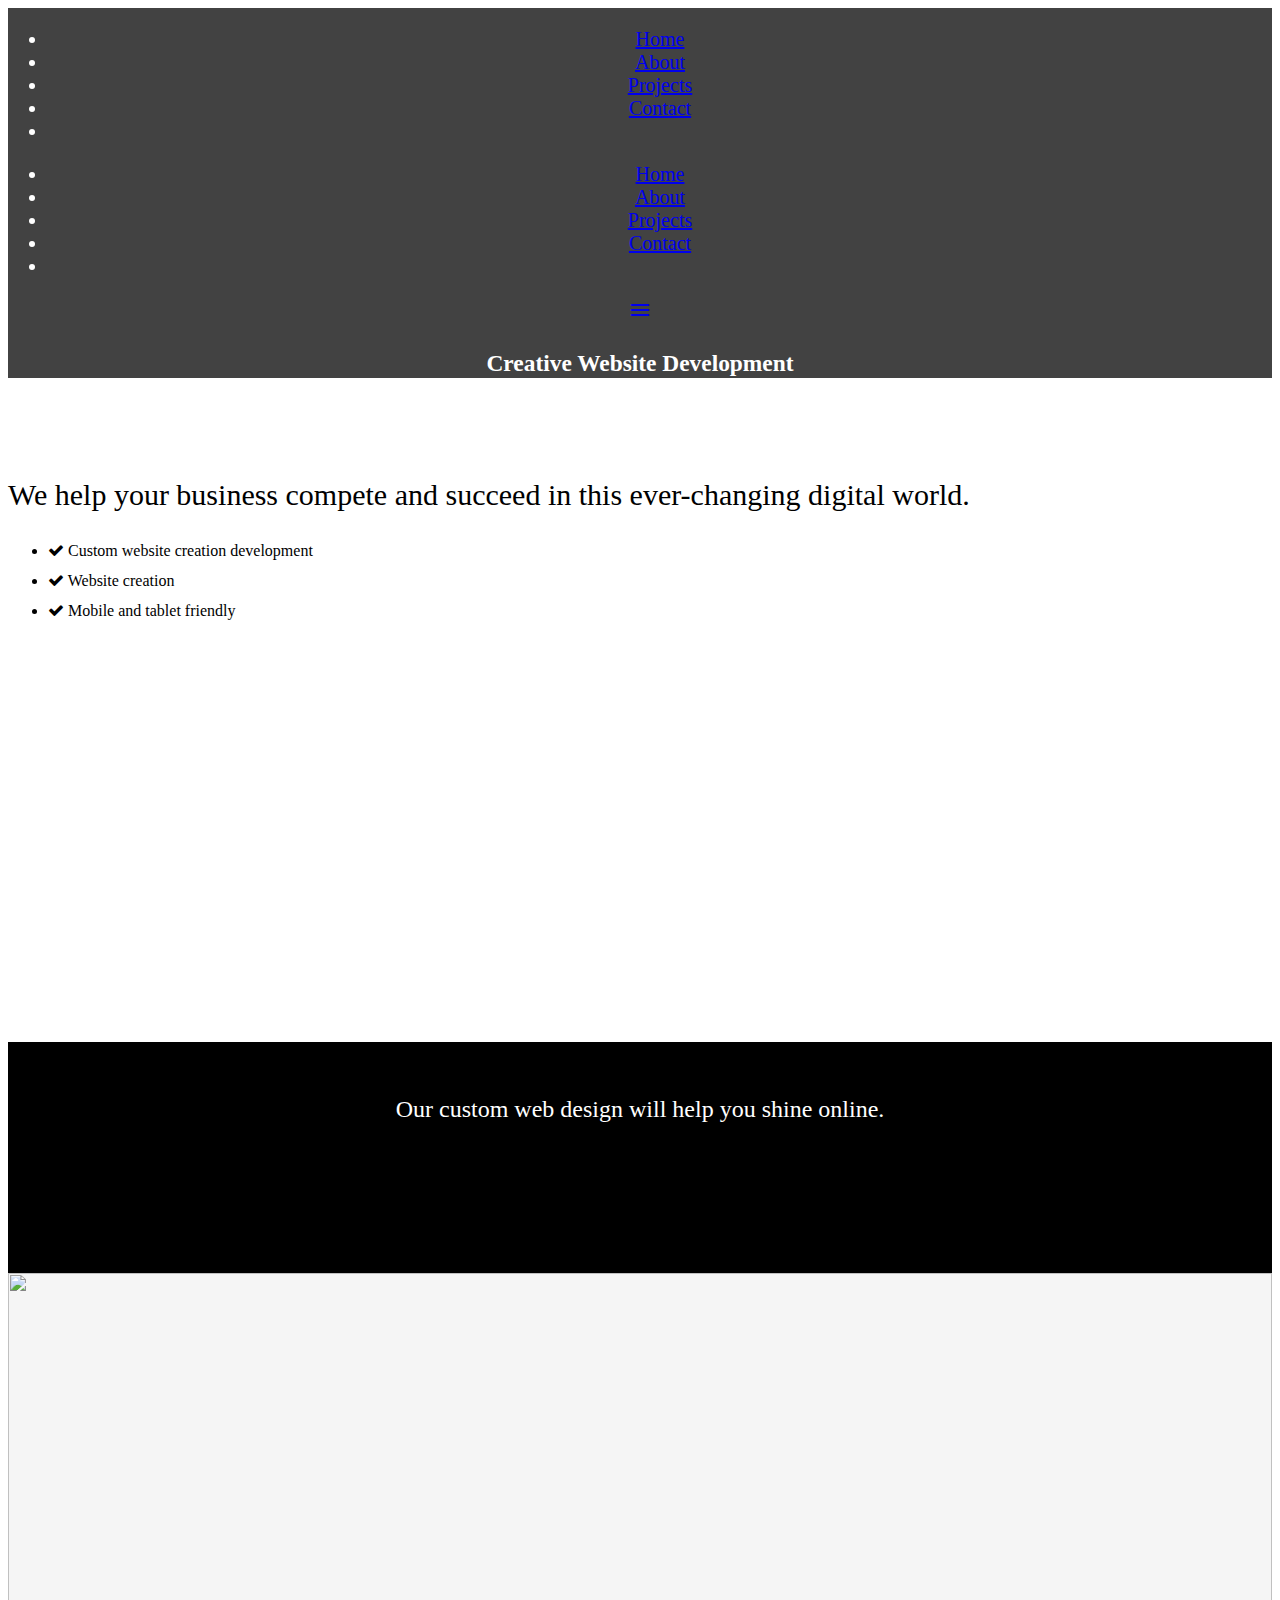
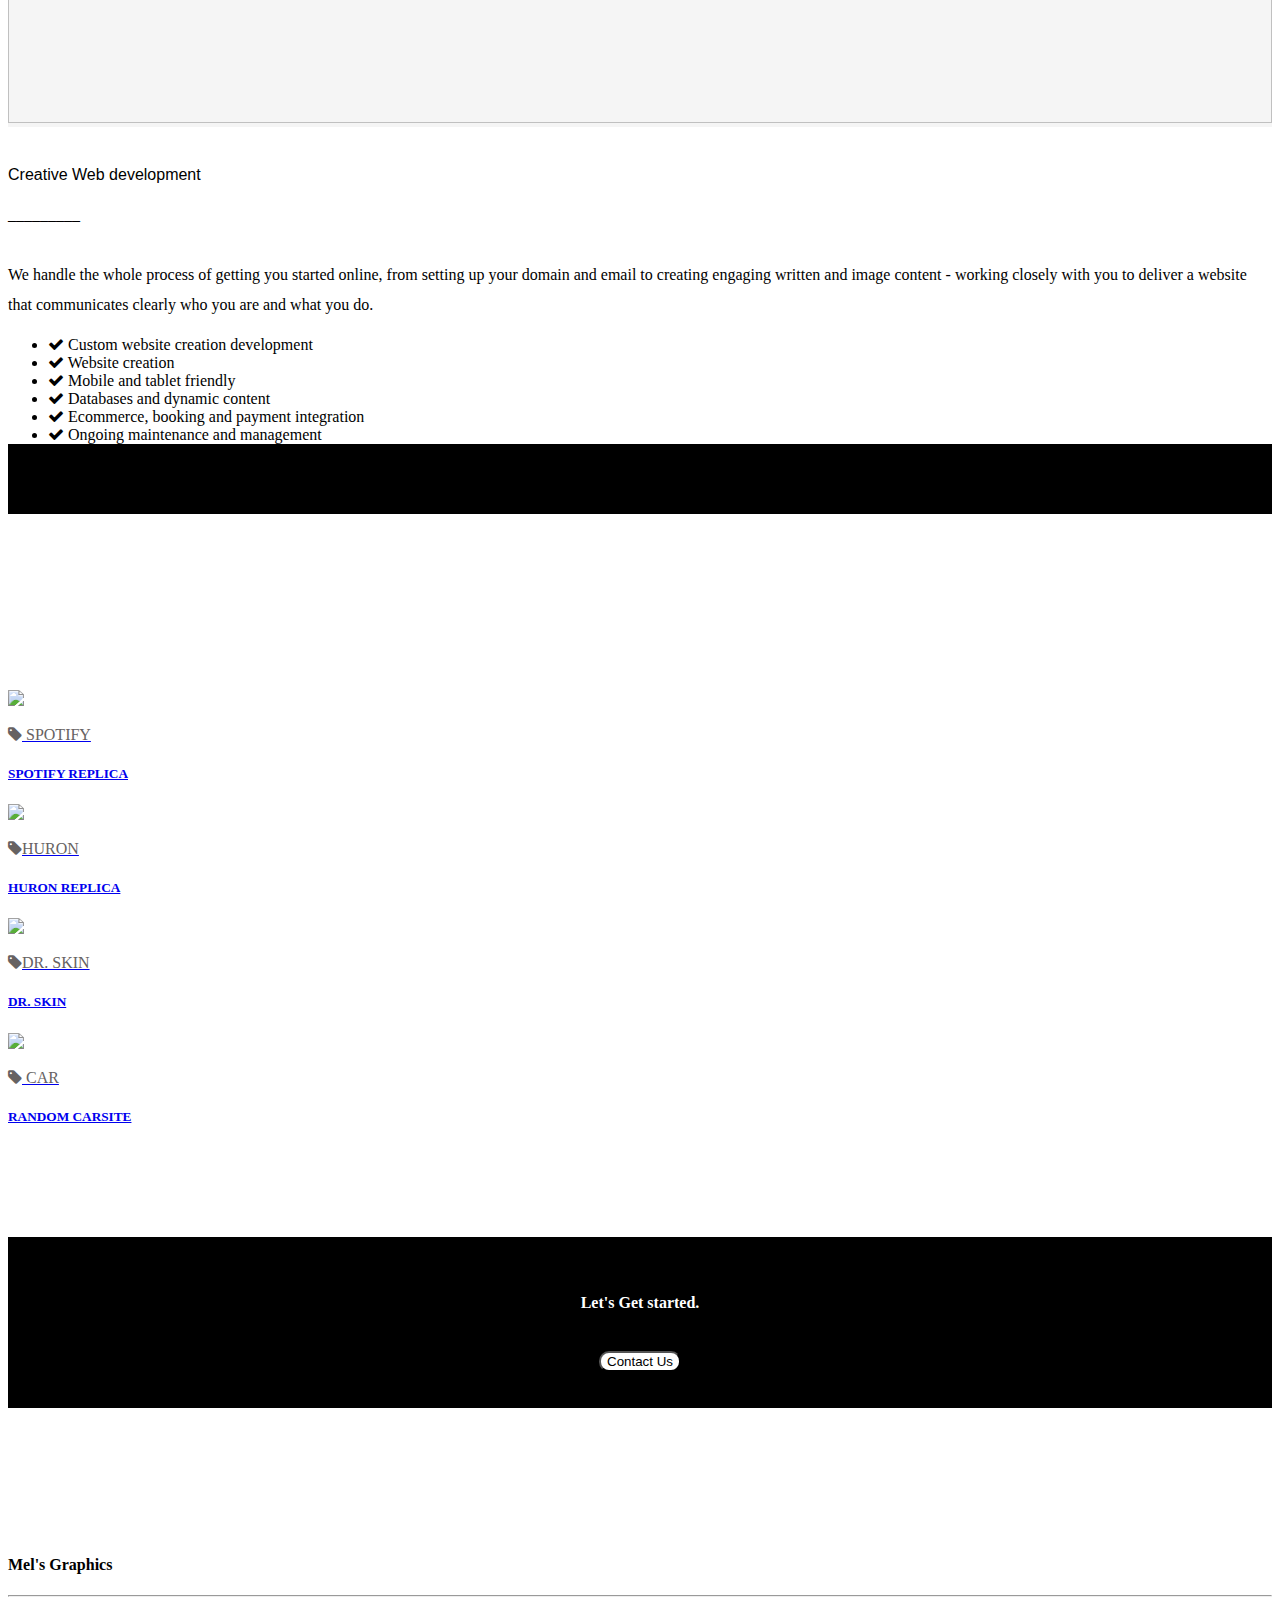
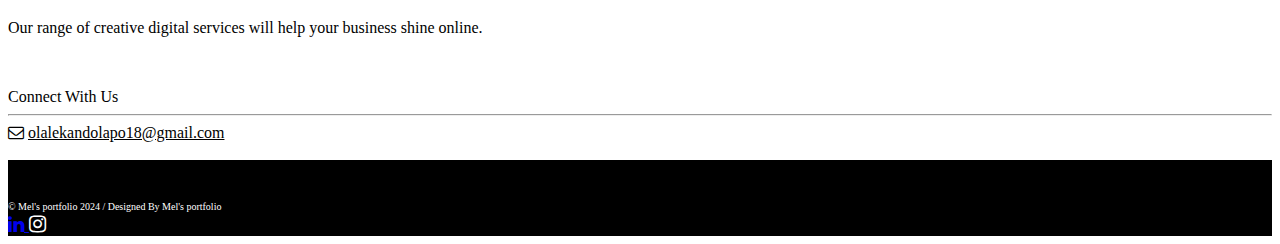
==== index.html @ 174990a7 "Add files via upload" ====
<!DOCTYPE html>
<html lang="en">
<head>
    <meta charset="UTF-8">
    <meta name="viewport" content="width=device-width, initial-scale=1.0">
    <title>Mel's portfolio</title>
    <link rel="stylesheet" href="materialize/css/materialize.css">
    <link rel="stylesheet" href="hyt.css">
    <link rel="stylesheet" href="https://cdnjs.cloudflare.com/ajax/libs/font-awesome/4.7.0/css/font-awesome.min.css">
    <link href="https://unpkg.com/aos@2.3.1/dist/aos.css" rel="stylesheet">
    <link href="https://fonts.googleapis.com/icon?family=Material+Icons" rel="stylesheet">
    <link href="https://unpkg.com/aos@2.3.1/dist/aos.css" rel="stylesheet">
</head>
<body>

    <div class="image-container">
       <div class="new" style="height: 370px;">       
        </div>
        
        
        <div class="overlay-text">
          
          <nav class="nav-wrapper" style="background-color: rgba(0, 0, 0, 0);">
              <ul id="slide-out" class="sidenav">
                <li><a href="index.html">Home</a></li>
                <li><a href="work.html">About</a></li>
                <li><a href="index.html#projects">Projects</a></li>
                <li><a href="contact.html">Contact </a></li>
                <li class="no-padding">
                </li>
              </ul>
              <ul class="right hide-on-med-and-down">
                <li><a href="index.html">Home</a></li>
                <li><a href="work.html">About</a></li>
                <li><a href="#projects">Projects</a></li>  
                <li><a href="contact.html">Contact </a></li>
                <li class="no-padding">                  
                </li>
              </ul>
              <a href="#" data-target="slide-out" class="sidenav-trigger"><i class="material-icons">menu</i></a>
            </nav>                
         
          <h3 class="valign-wrapper-center">Creative Website Development</h3>

        </div>
        
        
      </div><br><br><br><br>  

  
  <div style="background-color: white; color: black; margin-top: -160px; margin-bottom: 180px;">
    <div class="row">
      <div class="col l1">

      </div>
      <div class="col l4 s12 m4" style="margin-top: 180px;">
        <span style="font-weight: 400; font-size: 30px; line-height: 50px; font-family: 'Times New Roman', Times, serif;">We help your business compete and succeed in this ever-changing digital world.</span>
        <ul style="line-height: 30px;">
        <li><i class="fa fa-check" aria-hidden="true"></i> <span>Custom website creation development</span></li>
        <li><i class="fa fa-check" aria-hidden="true"></i> <span>Website creation</span></li>
        <li><i class="fa fa-check" aria-hidden="true"></i> <span>Mobile and tablet friendly</span></li>
        </ul>
      </div>
      <div class="col l2 s12 m2"></div>
      <div class="col l2 s6 m2" style="margin-top: 100px;">
        <img src="image/Mobile-02.webp" width="100%" alt="">
      </div>
      <div class="col l2 s6 m2" style="margin-top: 100px;">
        <img src="image/mobile 1.webp" width="100%" alt="">
      </div>
    </div>
  </div>

  <div style="background-color: black;">
      <div class="container" style="text-align: center;  margin-top: 180px;"> <br><br><br>
      <span style="color: white; font-weight: 400; font-size: x-large; font-family: 'Times New Roman', Times, serif;">Our custom web design will help you shine online.</span>
      </div>

      <div class="container" style="margin-top: 150px; background-color:  rgba(255, 255, 255, 0.959);">
        <div class="row">
            <div class="col l6 s12 m12">
                <img src="image/index2.1.webp" alt=""  width="100% " height="450px">
            </div>
            <div class="col l6 s12 m12" style="background-color: white; margin-right: 0%;"><br>
             
                <h4 style="color: black; font-weight: 200; font-family: Impact, Haettenschweiler, 'Arial Narrow Bold', sans-serif;">Creative Web development</h4>
                _________ <br><br><br>
  
                <span style="color: black; line-height: 30px;">We handle the whole process of getting you started online, from setting up your domain and email to creating engaging written and image content - working closely with you to deliver a website that communicates clearly who you are and what you do.</span>
                <div class="contanier">
                <ul>
                  <li><i class="fa fa-check" aria-hidden="true"></i> <span>Custom website creation development</span></li>
                  <li><i class="fa fa-check" aria-hidden="true"></i> <span>Website creation</span></li>
                  <li><i class="fa fa-check" aria-hidden="true"></i> <span>Mobile and tablet friendly</span></li>
                  <li><i class="fa fa-check" aria-hidden="true"></i> <span>Databases and dynamic content</span></li>
                  <li><i class="fa fa-check" aria-hidden="true"></i> <span>Ecommerce, booking and payment integration</span></li>
                  <li><i class="fa fa-check" aria-hidden="true"></i> <span>Ongoing maintenance and management</span></li>                 
                </ul>
            </div>            
        </div>
      </div>
    </div> <br> <br> <br>
  </div> <br><br>

  <div style="background-color: white; width: 100%;" class="scrollspy section" id="projects">
    <div class="container" style="background-color: white; margin-top: 140px;">
      <div class="row" > 
        <a href="https://melanie0918.github.io./spotify/" target="_blank">
          <div class="col l6 s12 m12">
            <div class="card" style="border-radius: 10px;">
              <div class="card-image">
                <img src="image/spotifyy.png">                 
              </div>
              <div class="card-content">
                <p style="color: rgb(102, 98, 98);"><i class="fa fa-tag" aria-hidden="true"></i> SPOTIFY </p>
                <h5 class="black-text">SPOTIFY REPLICA</h5>
              </div>
            </div>
          </div>
          </a>


          <a href="https://melanie0918.github.io/Huronn" target="_blank">
          <div class="col l6 s12 m12">
              <div class="card" style="border-radius: 10px;">
                <div class="card-image">
                  <img src="image/huron.png">                    
                </div>
                <div class="card-content">
                  <p style="color: rgb(102, 98, 98);"><i class="fa fa-tag" aria-hidden="true"></i>HURON</p>
                  <h5 class="black-text">HURON REPLICA</h5> 
                </div>
              </div>
          </div>
          </a>
      </div>

      
      <div class="row">
        <a href="https://https://drskinepidermalsolution.com/" target="_blank">
          <div class="col l6 s12 m12">
            <div class="card" style="border-radius: 10px;">
              <div class="card-image">
                <img src="image/Screenshot 2024.png">                    
              </div>
              <div class="card-content">
                <p style="color: rgb(102, 98, 98);"><i class="fa fa-tag" aria-hidden="true"></i>DR. SKIN</p>
                <h5 class="black-text">DR. SKIN</h5> 
              </div>
            </div>
          </div>
        </a>
          
          <a href="https://melanie0918.github.io/Carsite" target="_blank">
          <div class="col l6 s12 m12">
              <div class="card" style="border-radius: 10px;">
                <div class="card-image">
                  <img src="image/carra.png">                    
                </div>
                <div class="card-content">
                  <p style="color: rgb(102, 98, 98);"><i class="fa fa-tag" aria-hidden="true"></i> CAR </p>
                  <h5 class="black-text">RANDOM CARSITE</h5> 
                </div>
              </div>
          </div>
          </a>
      </div>
  </div><br><br><br><br><br>
  </div>

 
  <div style="text-align: center; background-color: black;"> <br><br>
    <h4 style="color: white; ">Let's Get started.</h4> <br>
    <a href="contact.html"  target="_blank"><button style="color: black; text-align: center; border-radius: 10px; background-color: white; font-weight: 500;" class="btn">Contact Us</button></a><br><br><br>
    </div> <br><br><br>


    <div style="background-color: white;"><br><br><br><br>
      <div class="container">
        <div class="row">
        <div class="col l5 s12 m12">
          <h4 class="black-text">Mel's Graphics</h4>
          <a href=""></a> <hr>
          <p class="black-text" style="line-height: 30px;">Our range of creative digital services will help your business shine online.</p>
        </div>
        <div class="col l2">
          
        </div>
        <div class="col l5" style="margin-top: 45px;">
          <span>Connect With Us</span>
          <hr>
          <span><i class="fa fa-envelope-o" aria-hidden="true"></i> <a href="mailto:olalekandolapo18@gmail.com" style="color: black;">olalekandolapo18@gmail.com</a></span><br><br>
        </div>
      </div>
    </div>
    </div>

    <footer style="background-color: black;"><br><br>
      <div class="container">
        <div class="row">
          <div class="col l6 s9 m6">
            <span style="font-weight: 200; color: white; font-size: x-small;">© Mel's portfolio 2024 /  Designed By Mel's portfolio</span>
          </div>
          <div class="col l4 m1">

          </div>
          <div class="col l1 m1">
                            
          </div>
          <div class="div col l1 s3 m1" >
            <a href="https://www.linkedin.com/AjiboyeDolapoOlalekan/" class="white-text" style="font-size: larger;">
              <i class="fa fa-linkedin" aria-hidden="true"></i>
            </a>
            <a href="https://www.instagram.com/dee_.webs/" style="font-size: larger;">
              <span><i class="fa fa-instagram" aria-hidden="true" style="color: white; font-size: 20px;"></i></span>
            </a> 
          </div>
        </div>
      </div>
    </footer>

    


     


     <script src="materialize/js/jquery.js"></script>
     <script src="materialize/js/materialize.js"></script>
     <script src="https://unpkg.com/aos@2.3.1/dist/aos.js"></script>

     <script>
         $(document).ready(function(){
     $('.sidenav').sidenav();
   });
     </script>

<script>
 

$(document).ready(function(){
  $('.scrollspy').scrollSpy();
});

function (id) {
    return 'a[href="#' + id + '"]';
  }
      
</script>

<script>
  AOS.init();
</script>

</body>
---- hyt.css ----
.new{
    background-image: url(image/11062b_f6efc53ab8464a6691e4dd67114c117d~mv2.webp);
    background-size: cover;
}
.span1{
    color: white;
    text-align: right;
}
.span2{
    color: white;
}
.span3{
    color: white;
}
.span4{
    color: white;
}
.image-container{
    position: relative;
    display: inline-block;
}
.image-container, .new{
    display: block;
    width: 100%;
    height: auto;
}
.overlay-text{
    background-color: rgba(0, 0, 0, 0.74);
    color: white;
    font-size: 20px;
    text-align: center;
    position: absolute;
    bottom: 0px;
    left: 0px;
    width: 100%;
    height: 370px;
}
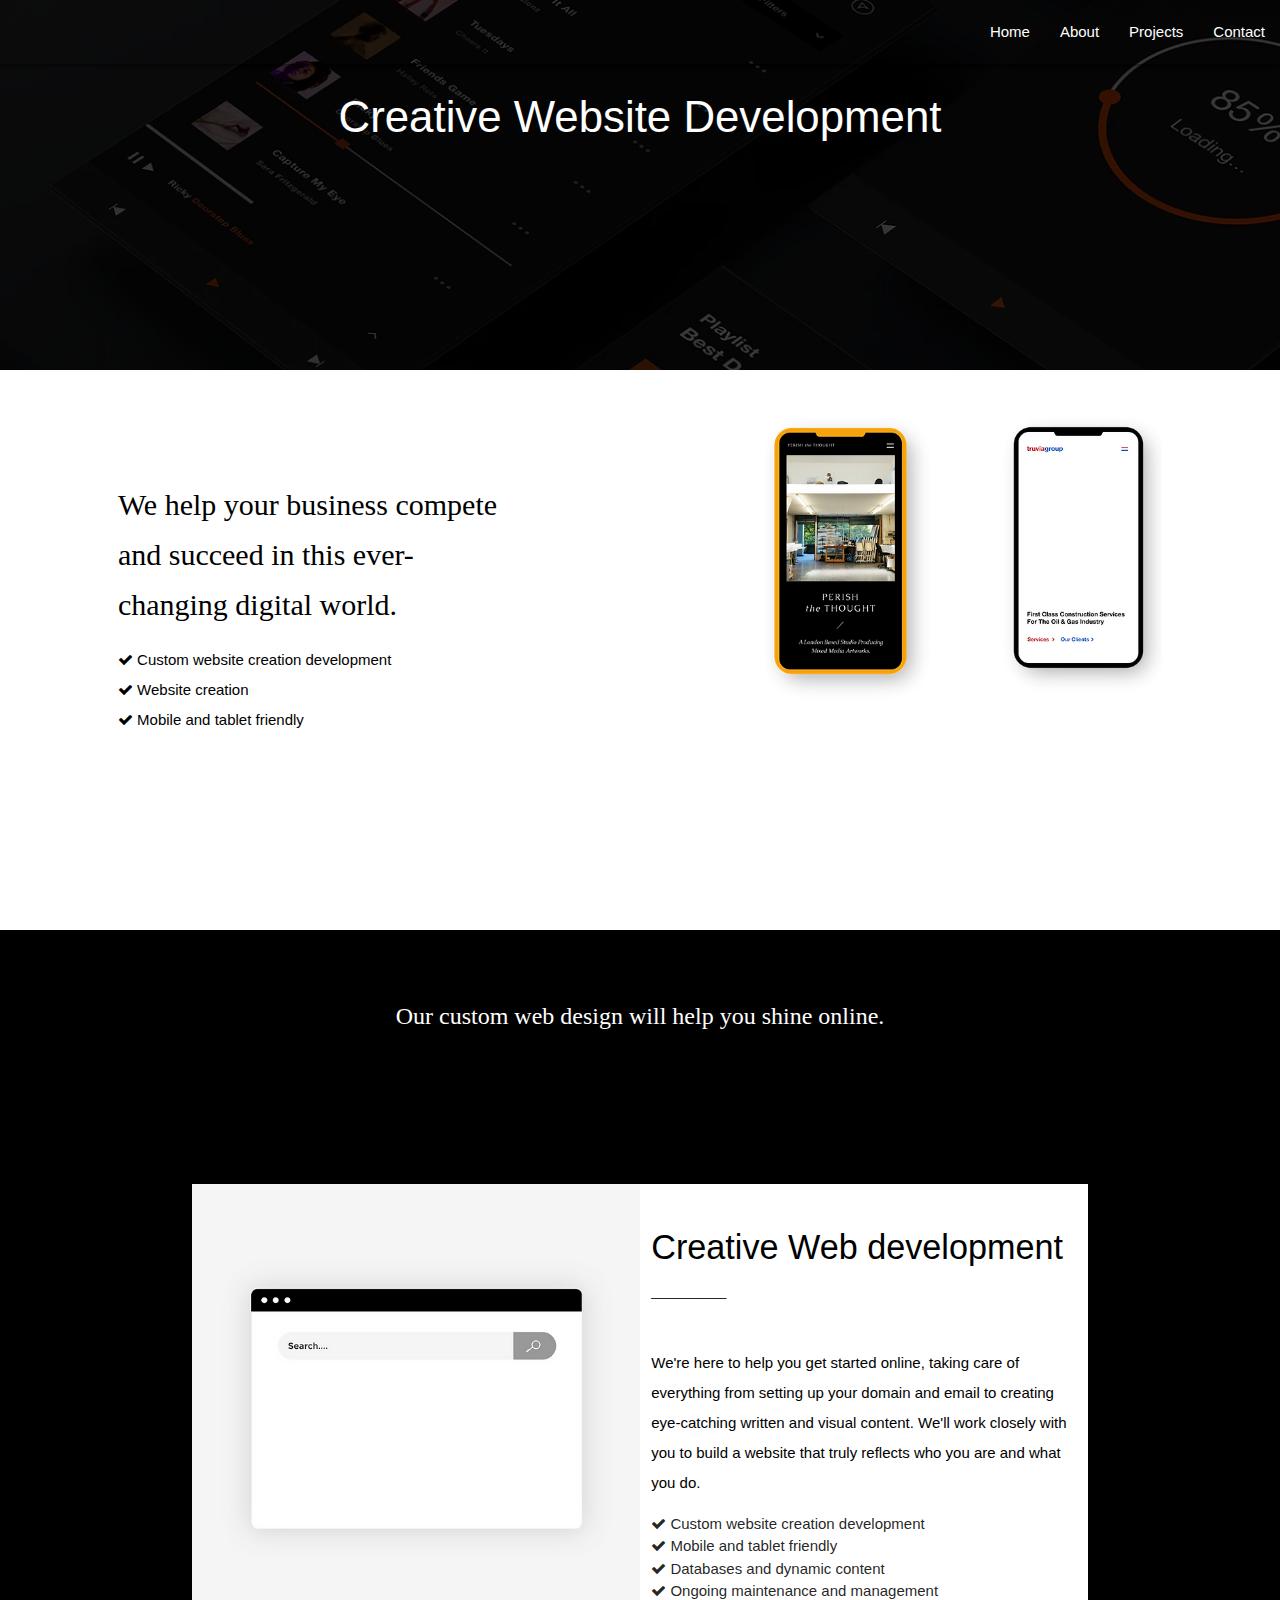
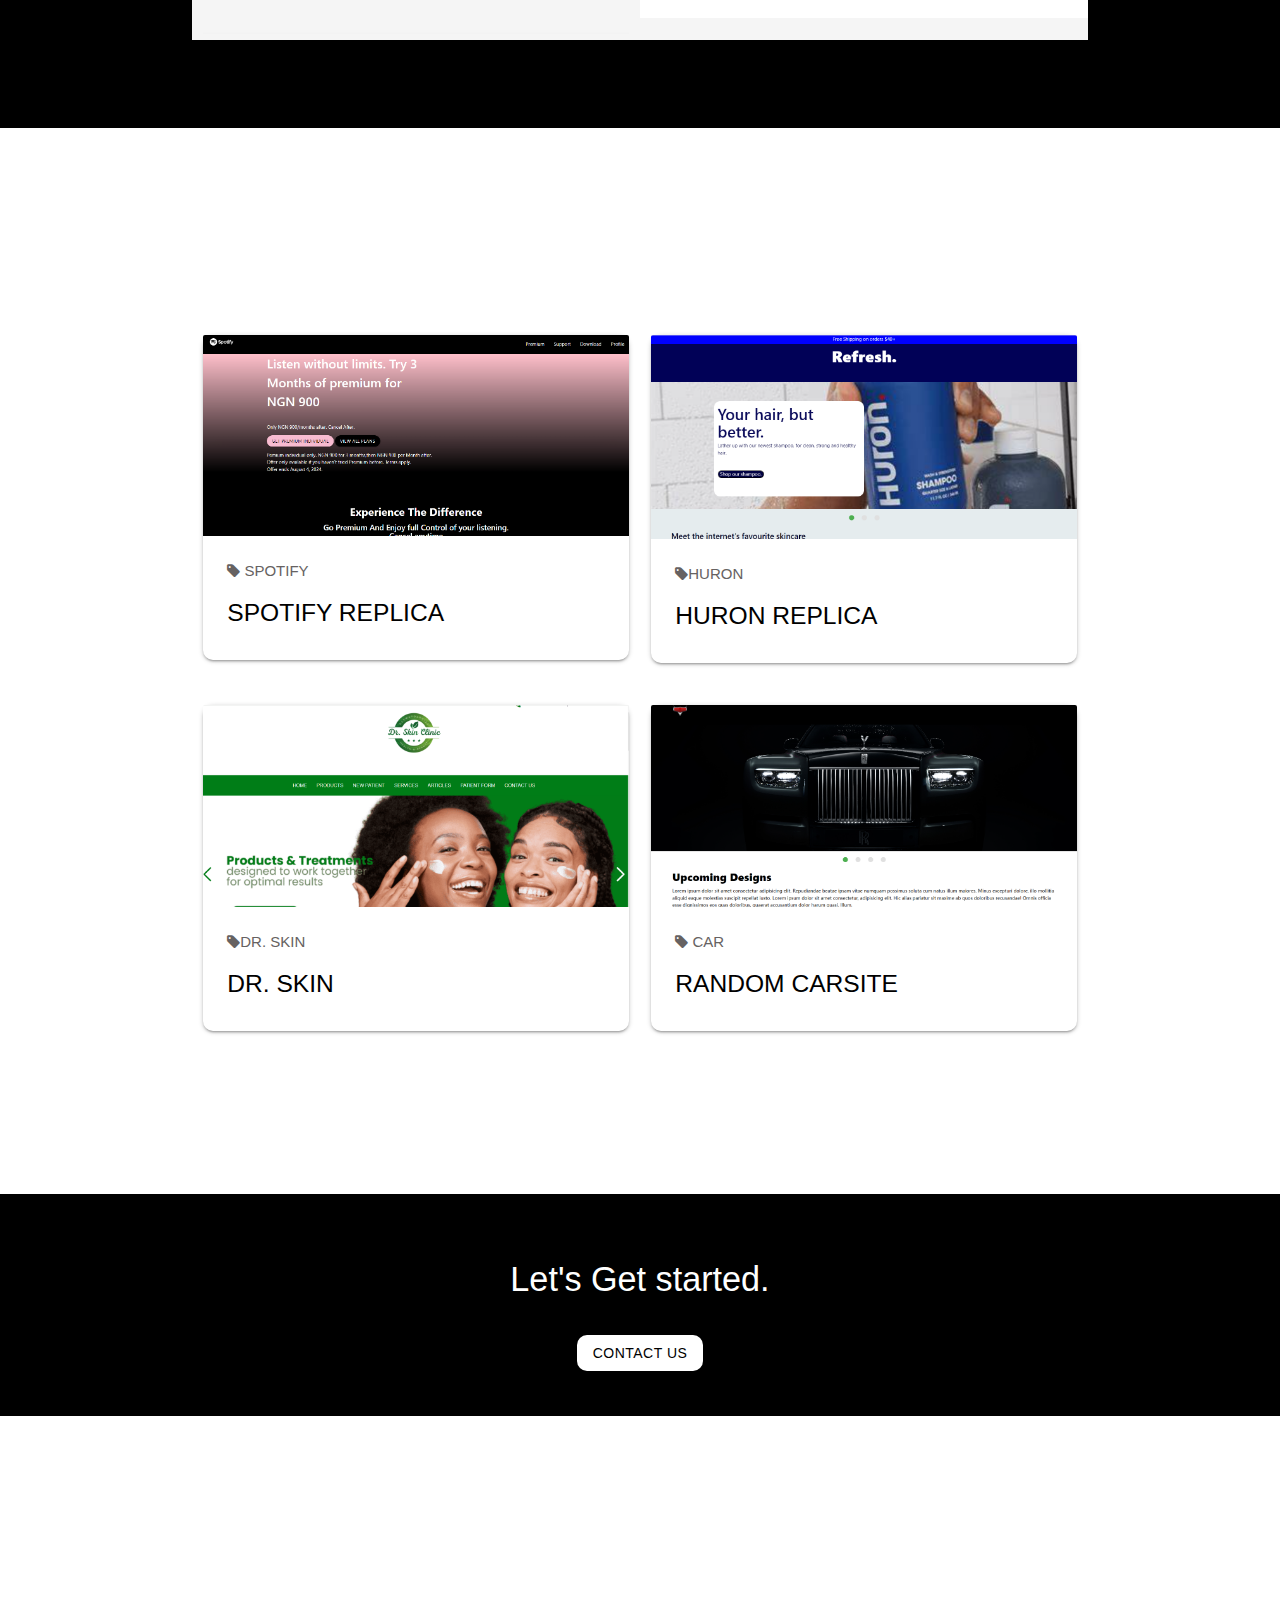
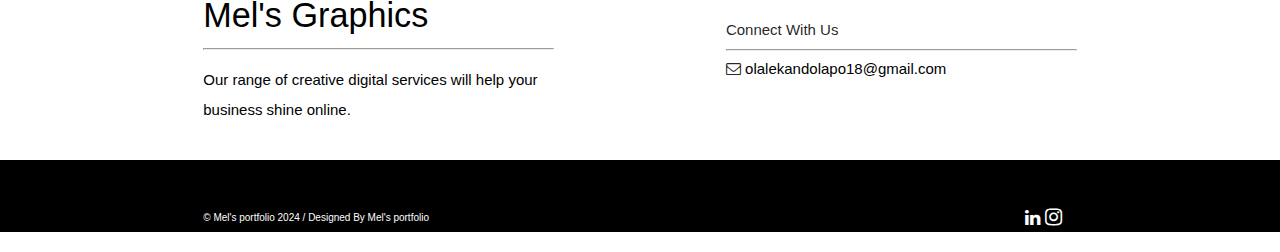
==== commit fee94d33: "index.html" ====
--- a/index.html
+++ b/index.html
@@ -86,14 +86,12 @@
                 <h4 style="color: black; font-weight: 200; font-family: Impact, Haettenschweiler, 'Arial Narrow Bold', sans-serif;">Creative Web development</h4>
                 _________ <br><br><br>
   
-                <span style="color: black; line-height: 30px;">We handle the whole process of getting you started online, from setting up your domain and email to creating engaging written and image content - working closely with you to deliver a website that communicates clearly who you are and what you do.</span>
+                <span style="color: black; line-height: 30px;">We're here to help you get started online, taking care of everything from setting up your domain and email to creating eye-catching written and visual content. We'll work closely with you to build a website that truly reflects who you are and what you do.</span>
                 <div class="contanier">
                 <ul>
-                  <li><i class="fa fa-check" aria-hidden="true"></i> <span>Custom website creation development</span></li>
-                  <li><i class="fa fa-check" aria-hidden="true"></i> <span>Website creation</span></li>
+                  <li><i class="fa fa-check" aria-hidden="true"></i> <span>Custom website creation development</span></li>                  
                   <li><i class="fa fa-check" aria-hidden="true"></i> <span>Mobile and tablet friendly</span></li>
                   <li><i class="fa fa-check" aria-hidden="true"></i> <span>Databases and dynamic content</span></li>
-                  <li><i class="fa fa-check" aria-hidden="true"></i> <span>Ecommerce, booking and payment integration</span></li>
                   <li><i class="fa fa-check" aria-hidden="true"></i> <span>Ongoing maintenance and management</span></li>                 
                 </ul>
             </div>            
@@ -252,4 +250,4 @@
   AOS.init();
 </script>
 
-</body>+</body>
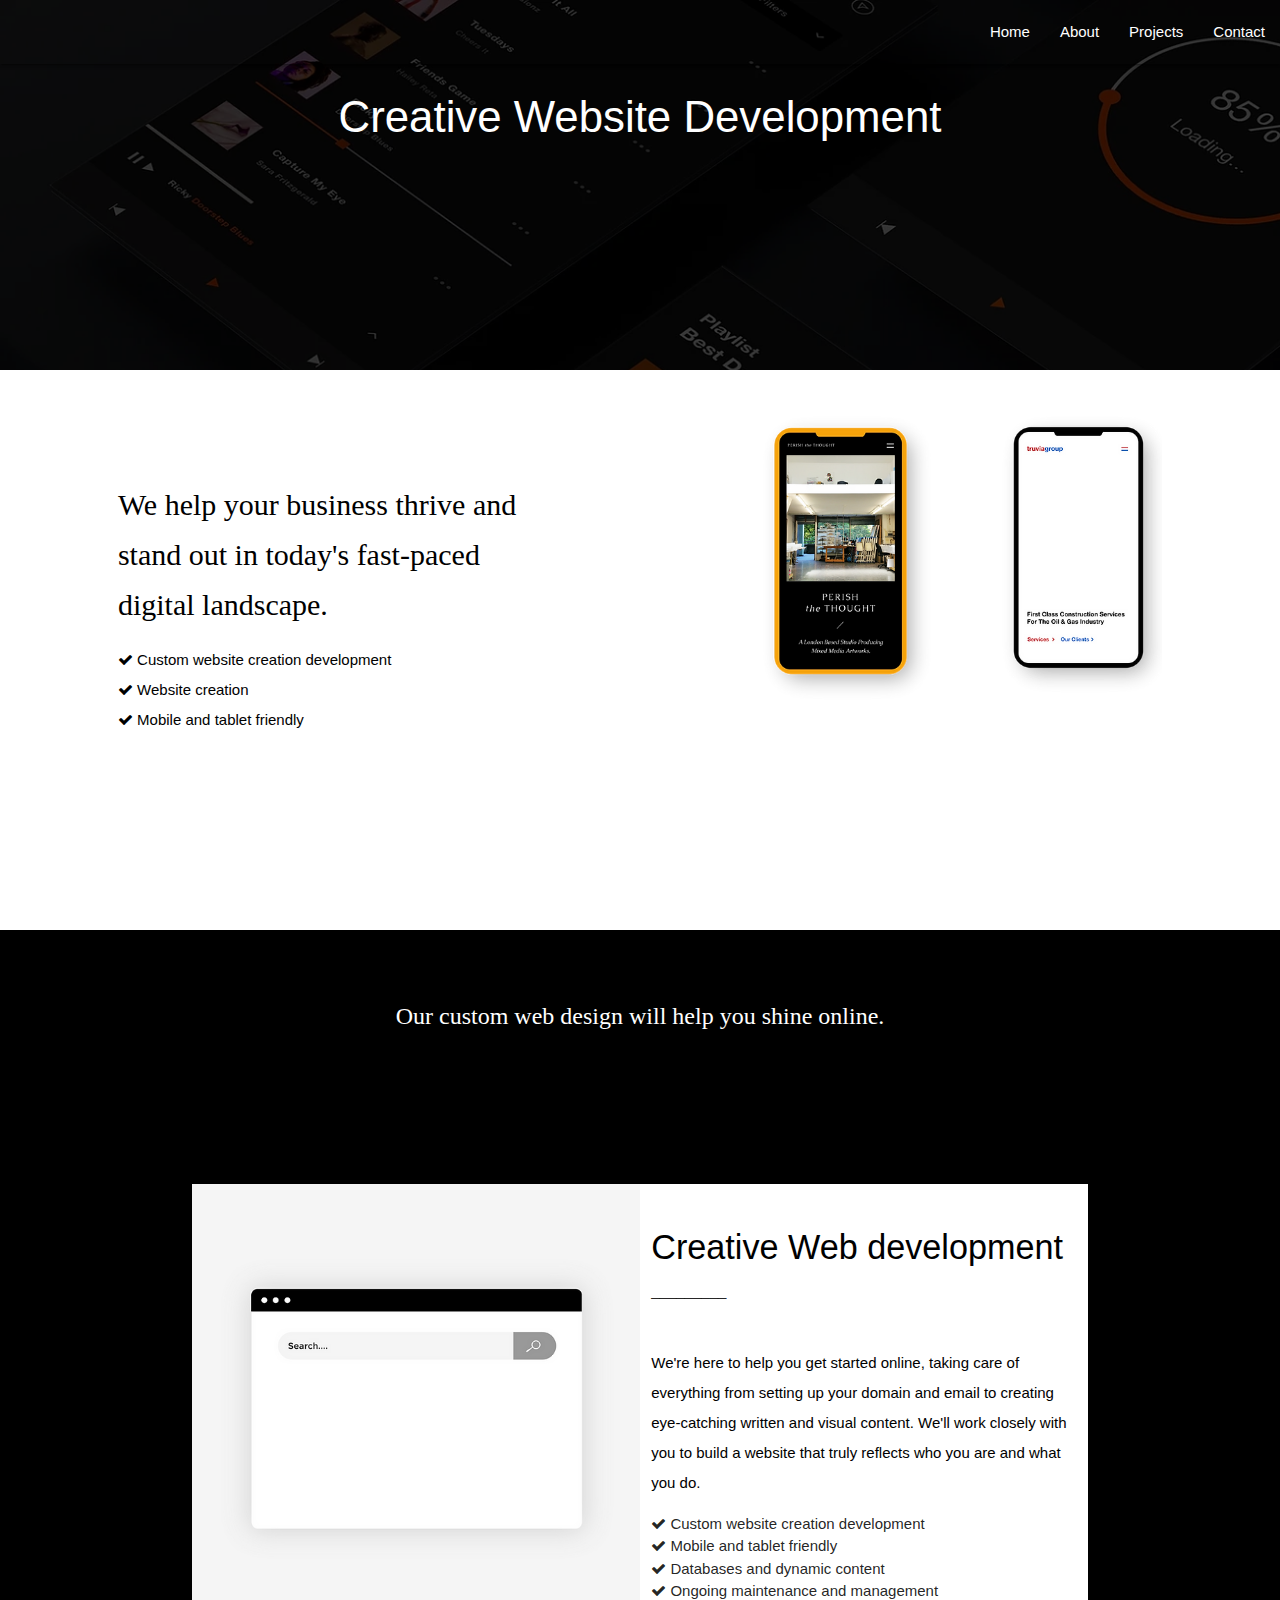
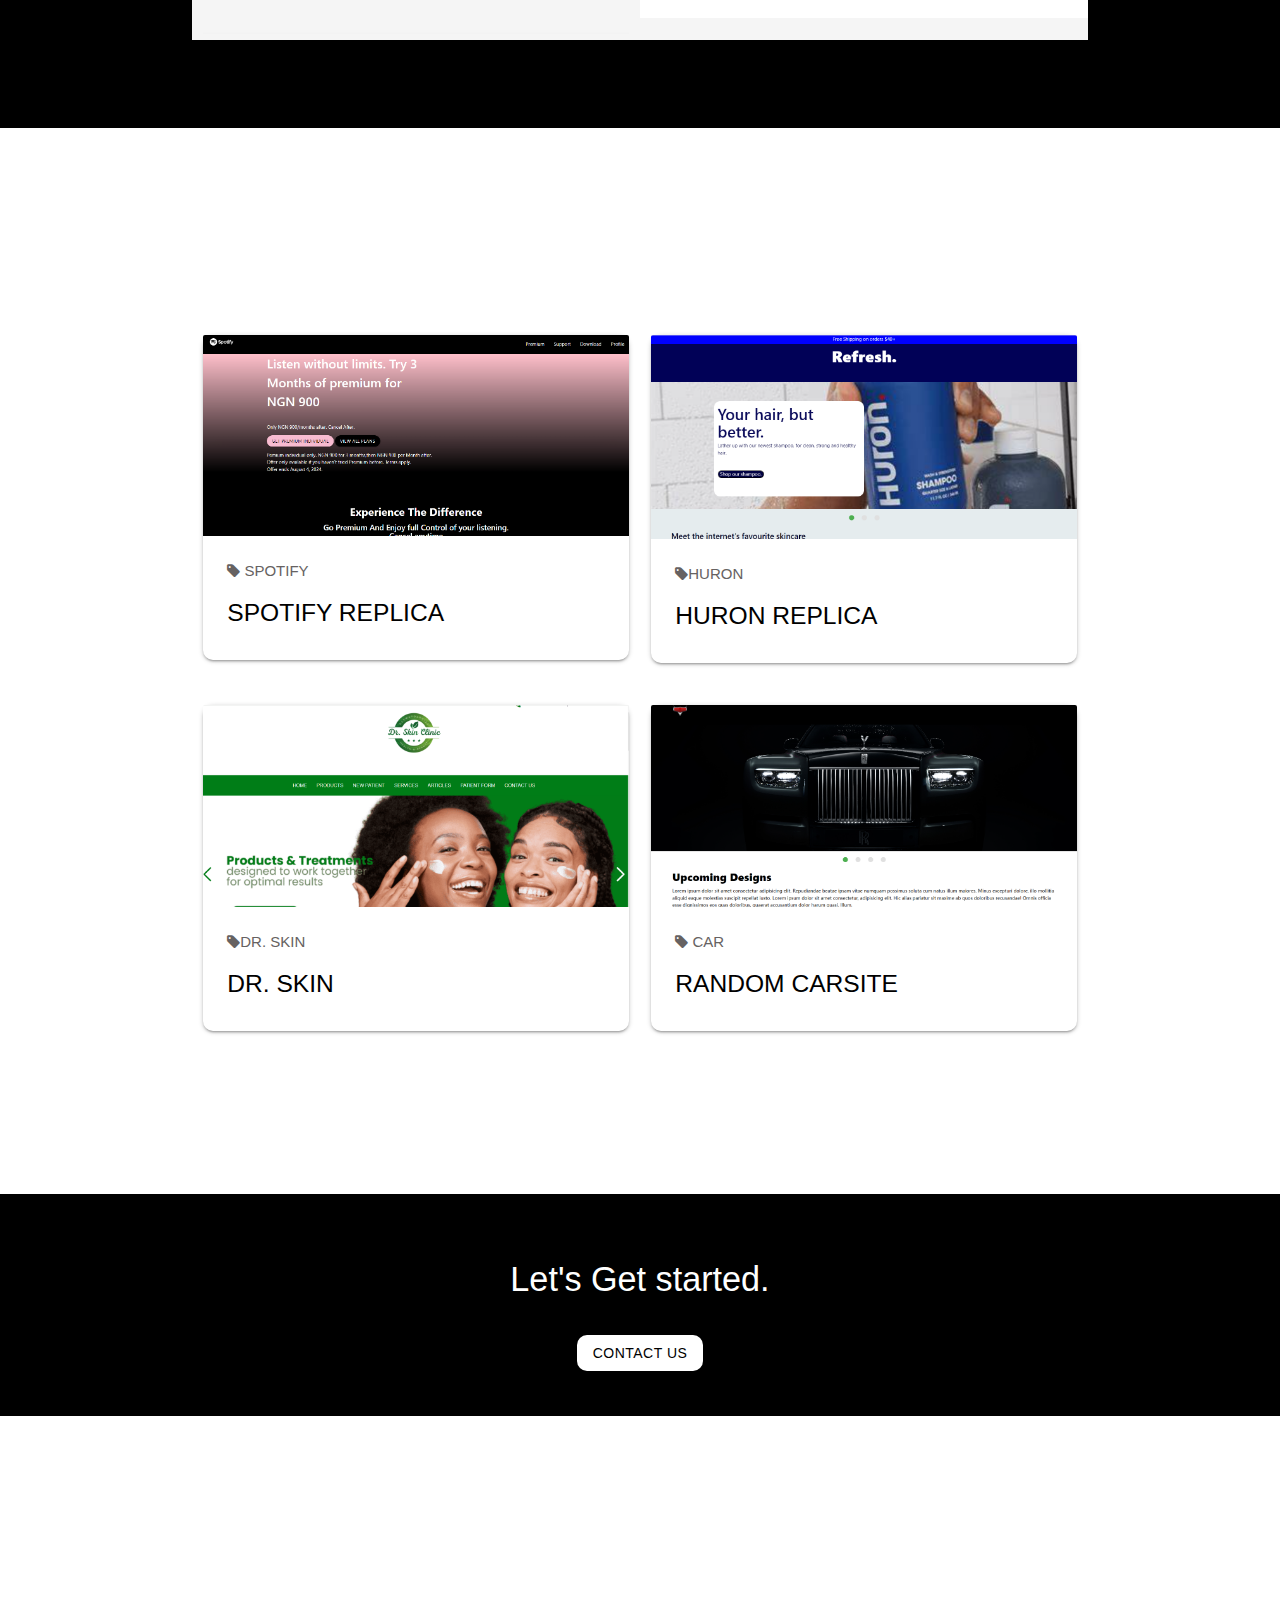
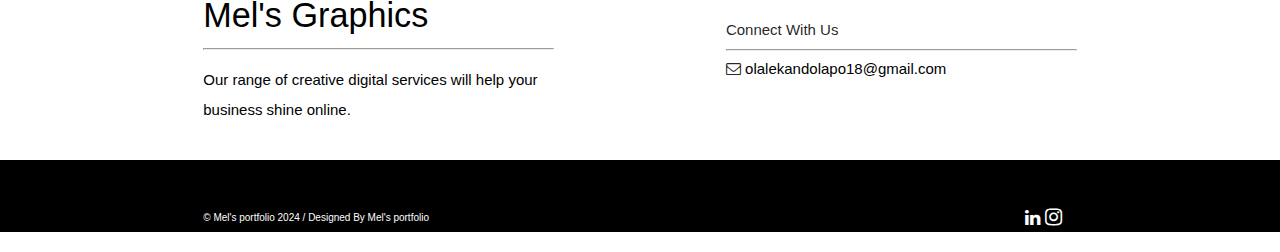
==== commit 22bacfea: "index.html" ====
--- a/index.html
+++ b/index.html
@@ -54,7 +54,7 @@
 
       </div>
       <div class="col l4 s12 m4" style="margin-top: 180px;">
-        <span style="font-weight: 400; font-size: 30px; line-height: 50px; font-family: 'Times New Roman', Times, serif;">We help your business compete and succeed in this ever-changing digital world.</span>
+        <span style="font-weight: 400; font-size: 30px; line-height: 50px; font-family: 'Times New Roman', Times, serif;">We help your business thrive and stand out in today's fast-paced digital landscape.</span>
         <ul style="line-height: 30px;">
         <li><i class="fa fa-check" aria-hidden="true"></i> <span>Custom website creation development</span></li>
         <li><i class="fa fa-check" aria-hidden="true"></i> <span>Website creation</span></li>
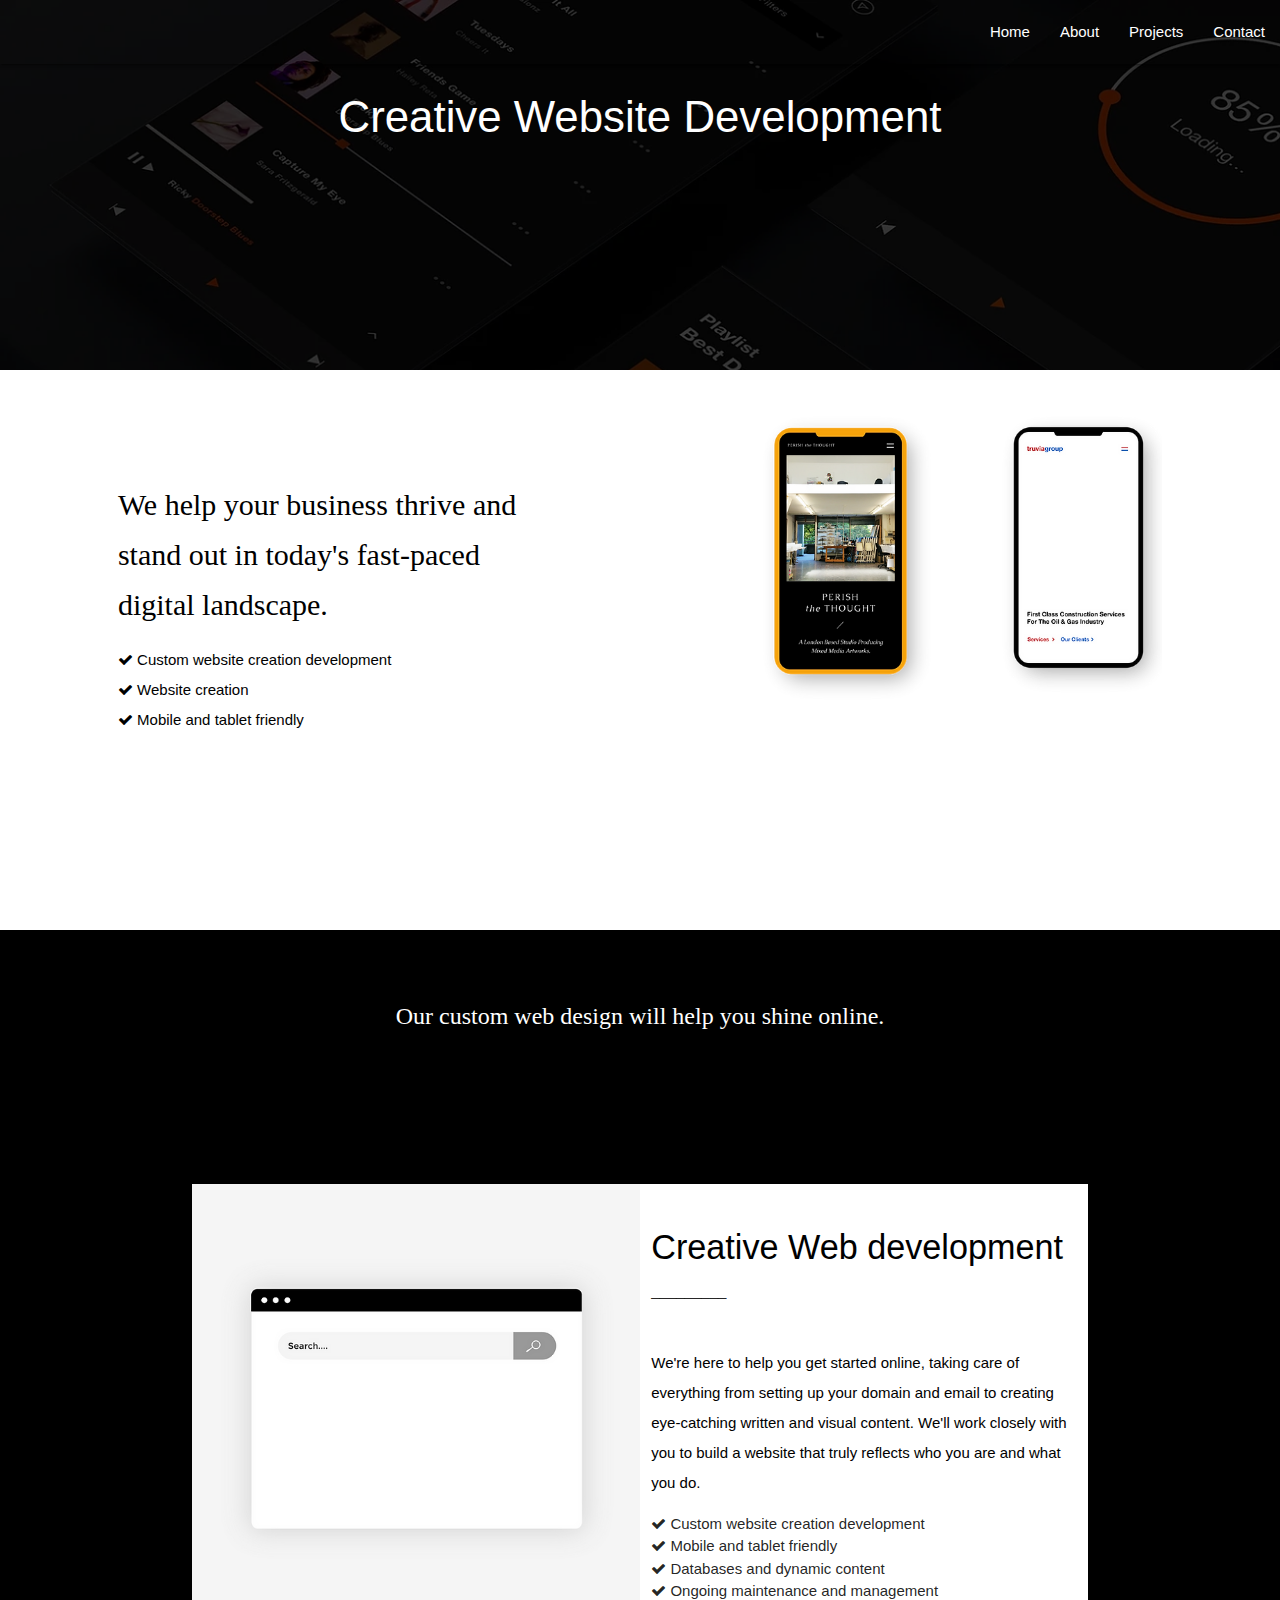
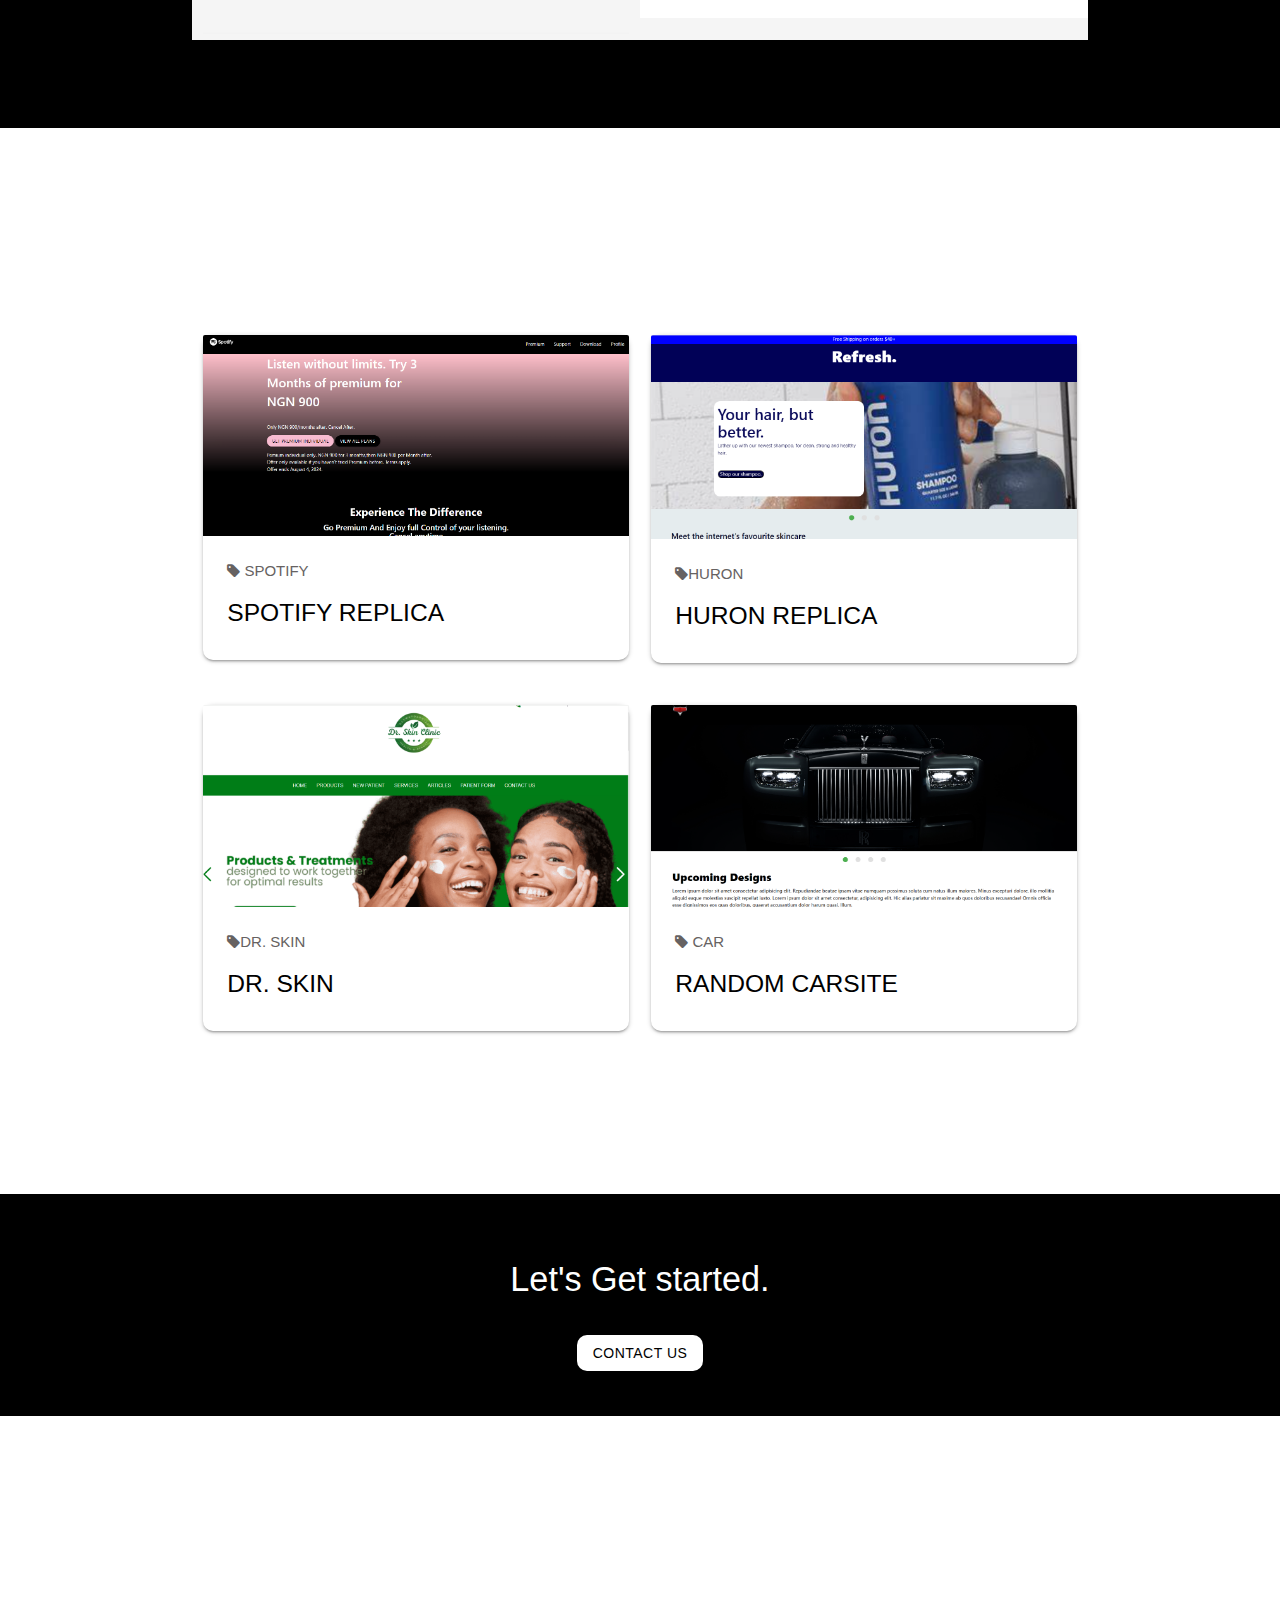
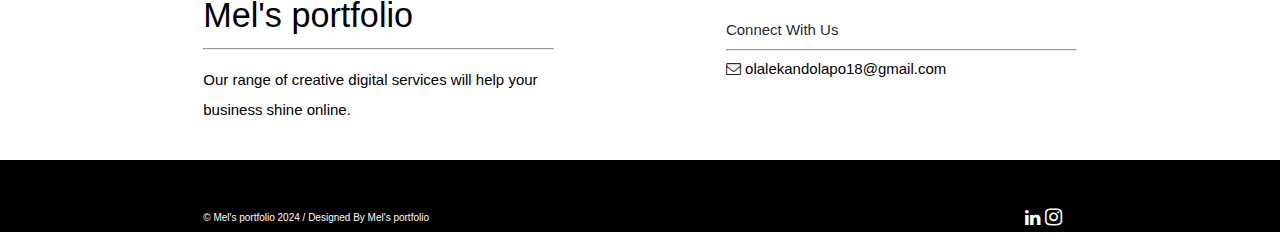
==== commit 5ecb9415: "index.html" ====
--- a/index.html
+++ b/index.html
@@ -177,7 +177,7 @@
       <div class="container">
         <div class="row">
         <div class="col l5 s12 m12">
-          <h4 class="black-text">Mel's Graphics</h4>
+          <h4 class="black-text">Mel's portfolio</h4>
           <a href=""></a> <hr>
           <p class="black-text" style="line-height: 30px;">Our range of creative digital services will help your business shine online.</p>
         </div>
@@ -206,7 +206,7 @@
                             
           </div>
           <div class="div col l1 s3 m1" >
-            <a href="https://www.linkedin.com/AjiboyeDolapoOlalekan/" class="white-text" style="font-size: larger;">
+            <a href="https://www.linkedin.com/in/ajiboye-dolapo-olalekan-830663328" class="white-text" style="font-size: larger;">
               <i class="fa fa-linkedin" aria-hidden="true"></i>
             </a>
             <a href="https://www.instagram.com/dee_.webs/" style="font-size: larger;">
